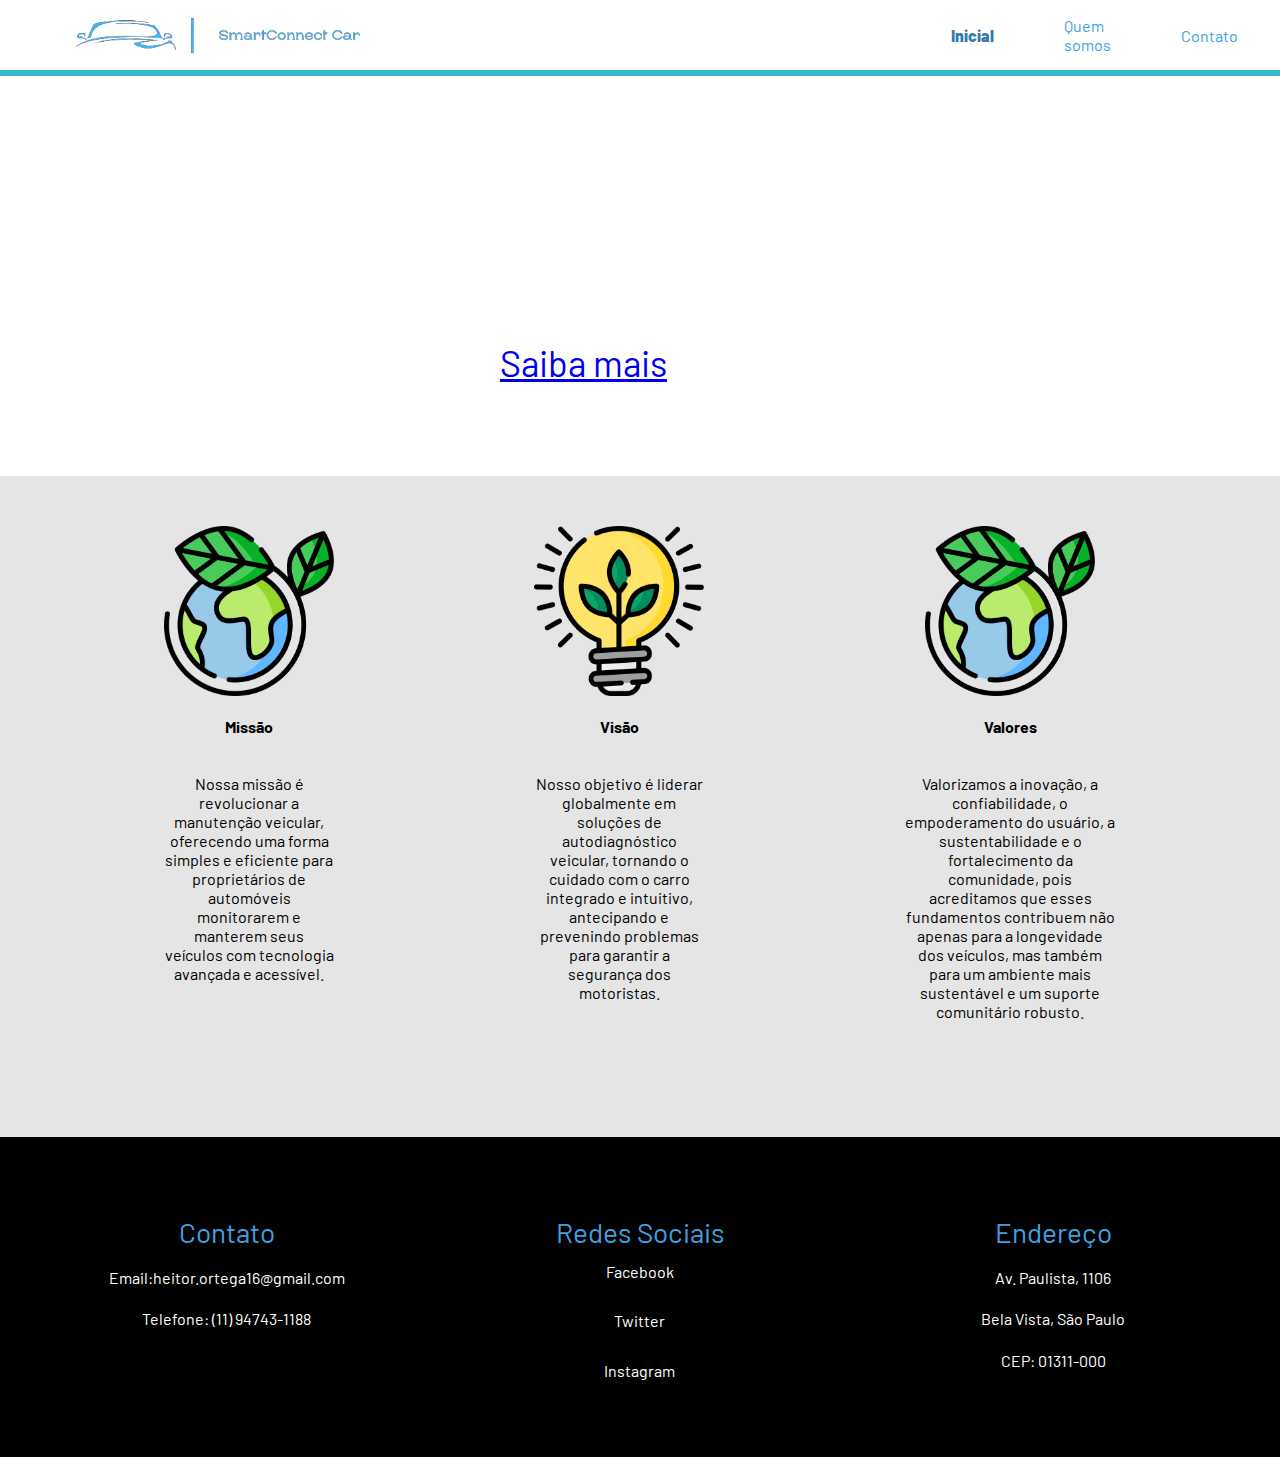
==== Site/index.html @ a7798b41 "Crianção de pasta para semântica do projeto." ====
<!DOCTYPE html>
<html lang="en">
<head>
  <meta charset="UTF-8">
  <meta name="viewport" content="width=device-width, initial-scale=1.0">
  <title>SmartConnect Car | Pagina inicial</title>
  <link rel="stylesheet" href="./css/style.css">
</head>
<body id="login">
<main>
  <header class="header">
    <div class="header">
        <div class="container">
            <img class="titulo" src="./img/smart.png" alt="Logo da empresa SmartConnect Car">
            <ul class="navbar">
                <li class="agora">Inicial</li>
                <li>
                    <a href="./about.html"> Quem somos</a>
                </li>
                <li>
                    <a href="#footer-container">Contato</a>
                </li>
                <li>
                    <a href="./login.html">Login</a>
                </li>
            </ul>
        </div>
  </header>

  <section class="banner">
    <div class="container">
      <div class="banner-inicial">
        <p>Dirija com <span>Confiança</span>, Diagnostique com <span>Inteligência.</span></p>
        <a href="./produto.html" class="botao-saiba-mais">Saiba mais</a>
      </div>
    </div>
  </section>

  <section class="social">
    <div class="container">
      <div class="boxes">
        <div class="box">
          <img src="./img/planet-earth_color.png" alt="Icone da missão">
          <h4>Missão</h4>
          <p>Nossa missão é revolucionar a manutenção veicular, oferecendo uma forma simples e eficiente para proprietários de automóveis monitorarem e manterem seus veículos com tecnologia avançada e acessível.</p>
        </div>

        <div class="box">
            <img src="./img/lightbulb_color.png" alt="Icone da visão">
            <h4>Visão</h4>
            <p>Nosso objetivo é liderar globalmente em soluções de autodiagnóstico veicular, tornando o cuidado com o carro integrado e intuitivo, antecipando e prevenindo problemas para garantir a segurança dos motoristas.</p>
          </div>
  
          <div class="box">
            <img src="./img/planet-earth_color.png" alt="icone dos valores">
            <h4>Valores</h4>
            <p>Valorizamos a inovação, a confiabilidade, o empoderamento do usuário, a sustentabilidade e o fortalecimento da comunidade, pois acreditamos que esses fundamentos contribuem não apenas para a longevidade dos veículos, mas também para um ambiente mais sustentável e um suporte comunitário robusto.</p>
          </div>
        </div>
      </div>
    </section>
  </main>

  <footer>
    <div id="footer-container">
      <div class="footer-section">
        <h3>Contato</h3>
        <p>Email:heitor.ortega16@gmail.com</p>
        <p>Telefone: (11) 94743-1188</p>
      </div>
  
      <div class="footer-section">
        <h3>Redes Sociais</h3>
        <a href="https://www.facebook.com">Facebook</a><br>
        <a href="https://www.twitter.com">Twitter</a><br>
        <a href="https://www.instagram.com">Instagram</a><br>
      </div>
  
      <div class="footer-section">
        <h3>Endereço</h3>
        <p>Av. Paulista, 1106</p>
        <p>Bela Vista, São Paulo</p>
        <p>CEP: 01311-000</p>
      </div>
    </div>
  </footer>
  </body>
  </html>
---- Site/css/style.css ----
@import url('https://fonts.googleapis.com/css2?family=Barlow:ital,wght@0,100;0,200;0,300;0,400;0,500;0,600;0,700;0,800;0,900;1,100;1,200;1,300;1,400;1,500;1,600;1,700;1,800;1,900&display=swap');

body {
  margin: 0;
  padding: 0;
  font-family: 'Barlow', "Segoe UI", Tahoma, Geneva, Verdana, sans-serif;
  background-color: white;
}

.container {
  width: 90%; /* Aumentar a largura para 90% em telas menores */
  max-width: 1200px; /* Definir uma largura máxima para evitar que o conteúdo fique muito largo */
  margin: auto;
  display: flex;
  align-items: center; /* Centralizar o conteúdo */
}

.header {
  border-bottom: 3px solid #32b9cd;
}

.header .container {
  justify-content: space-between;
}

.header a {
  text-decoration: none;
  color: #40a1e0;
}

.agora {
  font-weight: 800;
}

.navbar {
  width: 300px;
  display: flex;
  align-items: center;
  justify-content: space-between;
  list-style: none;
  color: #3379a9;
}

.navbar li {
  margin: 0 35px; /* Espaçamento entre os itens do menu */
}

.titulo {
height: 50px;
width: auto;
padding: 7px;
}


/* BANNER */

.banner {
height: 400px;
  color: white;
  background-image: url("../img/banner-oficial.png");
  background-size: cover;
}

.banner .container {
  height: 400px;
  font-size: 36px;
  justify-content: center;
  align-items: center;
}

.tamanho-conteudo { 
  height: fit-content !important;
}

.banner p {
  width: 50%;
  margin: 0;
  padding: 0;
  width: 280px;
  font-size: 36px;
}

.banner .container span {
  font-weight: 800;
}

/* missao visao valores */

.social {
  background-color: #e5e5e5;
  display: flex;
}

.social .container{
  justify-content: center;
}

.box img {
  width: 170px;
}

.social .container .boxes {
  display: flex;
}

.social p {
  text-align: center;
  font-weight: 400;
}

.box {
  margin: 100px;
  display: flex;
  flex-direction: column;
  align-items: center;
}


.box {
  margin-top: 50px;
  display: flex;
  flex-direction: column;
  align-items: center;
}


/* FOOTER */

footer {
  background-color: black;
  color: white;
  text-align: center;
  padding: 20px 0;
}

#footer-container {
  display: flex;
  flex-wrap: wrap; /* Permitir que os elementos dentro do footer sejam envoltos em várias linhas */
  justify-content: space-around;
  margin: 0 auto;
  padding: 20px;
}

.footer-section {
  flex: 1 1 300px; /* Definir largura mínima e máxima para cada seção do footer */
  margin: 10px;
}

.footer-section h3 {
  margin-bottom: 10px;
}

.footer-section p, .footer-section a {
  color: white;
  text-decoration: none;
  line-height: 1.6;
}

footer .footer-section a {
  display: block;
  margin-bottom: 5px;
}

.footer-section a:hover {
    text-decoration: underline;
}

/* pagina about */

.team-container {
    width: 90%;
    margin: 20px auto;
  }
  
  h2, h3 {
    text-align: center;
    color: #40a1e0;
  }
  
  h2 {
    font-size: 32px;
  }
  
  h3 {
    font-size: 28px;
    font-weight: normal;
  }
  
  h3 span {
    font-weight: bold;
  }
  
  
  .team-members {
    display: flex;
    justify-content: space-around;
    flex-wrap: wrap;
    gap: 20px;
  }
  
  .member {
    background: #40a1e0;
    box-shadow: 0 0 10px rgba(0,0,0,0.1);
    padding: 20px;
    border-radius: 8px;
    width: calc(33.333% - 20px);
    text-align: center;
  }
  
  .member img {
    width: 100px;
    height: 100px;
    border-radius: 50%;
    margin-bottom: 10px;
  }
  
  .social-links a {
    margin: 0 5px;
    text-decoration: none;
    color: #333;
  }
  
  /* Estilos para o link do repositório */
  .repositorio {
    text-align: center;
    margin-top: 20px;
    width: 100%;
  }
  
  .repositorio a {
    display: inline-block;
    padding: 10px 20px;
    background-color: #40a1e0;
    color: white;
    text-decoration: none;
    border-radius: 5px;
    transition: background-color 0.3s ease;
  }
  
  .repositorio a:hover {
    background-color: #32b9cd;
  }
  
  @media (max-width: 768px) {
    .footer-section {
      flex-basis: 50%; /* Em telas menores, cada seção ocupará metade da largura */
    }
  }
  
  @media (max-width: 480px) {
    .footer-section {
      flex-basis: 100%; /* Em telas ainda menores, cada seção ocupará a largura total */
    }
  }

  .banner-produto {
    height: 400px;
      color: white;
      background-image: url("../img/banner-oficial.png");
      background-size: cover;
  }
  
  .banner-produto .container {
  height: 400px;
  font-size: 36px;
  justify-content: center;
  align-items: center;
  }
  
  .banner-produto .container span {
  font-weight: 800;
  }
  
  .popup {
    display: none;
    position: fixed;
    left: 0;
    top: 0;
    width: 100%;
    height: 100%;
    background-color: rgba(0, 0, 0, 0.7);
    z-index: 1000;
  }
  
  .icones {
    display: flex;
    justify-content: space-around;
    padding: 20px 0;
  }
  
  .caixa {
    text-align: center;
    cursor: pointer;
  }
  
  .caixa img {
    width: 100px; 
  }
  
  .modal {
    display: none;
    position: fixed;
    left: 0;
    top: 0;
    width: 100%;
    height: 100%;
    background-color: rgba(0, 0, 0, 0.5);
    z-index: 1000;
    align-items: center;
    justify-content: center;
  }
  
  .conteudo-modal {
    background-color: #fff;
    margin: auto;
    padding: 20px;
    border: 1px solid #888;
    width: 50%;
    box-shadow: 0 4px 8px rgba(0, 0, 0, 0.1);
  }
  
  .fechar {
    color: #aaa;
    float: right;
    font-size: 28px;
    font-weight: bold;
  }
  
  .fechar:hover,
  .fechar:focus {
    color: black;
    text-decoration: none;
    cursor: pointer;
  }
  
 /* LOGIN */

.container-pagina {
  height: 100vh;
  display: flex;
  justify-content: center;
  align-items: center;
}

.container-login {
  width: 80%;
  max-width: 400px;
  padding: 40px;
  background-color: #fff;
  border-radius: 10px;
  box-shadow: 0 0 20px rgba(0, 0, 0, 0.1);
  text-align: center;
}

.mensagem {
  margin-bottom: 20px;
  font-weight: bold;
  color: #007bff;
}

.grupo-form {
  margin-bottom: 20px;
  text-align: left;
}

.grupo-form label {
  display: block;
  margin-bottom: 5px;
  font-weight: bold;
}

.grupo-form input[type="email"],
.grupo-form input[type="password"] {
  width: 100%;
  padding: 10px;
  border: 1px solid #ccc;
  border-radius: 5px;
  box-sizing: border-box;
}

button[type="submit"] {
  width: 100%;
  padding: 15px;
  border: none;
  border-radius: 5px;
  background-color: #007bff;
  color: #fff;
  cursor: pointer;
}

button[type="submit"]:hover {
  background-color: #0056b3;
}

.mensagem-erro {
  color: red;
  font-size: 14px;
  margin-top: 10px;
}

.mensagem-sucesso{
  display: none; 
  color: green; 
  font-weight: bold; 
  text-align: center; 
  margin-top: 20px; 

}

#logoutBtn {
  background-color: black;
  color: #fff;
  border: none;
  padding: 10px 20px;
  border-radius: 5px;
  cursor: pointer;
  margin-top: 10px;
}

#infoUsuario {
  font-size: 30px;
  font-weight: 800;
  margin: 20px;
  margin-bottom: 400px;
  text-align: center;
}

.cabecalho-logout {
  background-color: #007bff;
  padding: 20px;
  color: #fff;
  text-align: center;
  margin-bottom: 10px;
  margin-top: 0;
}
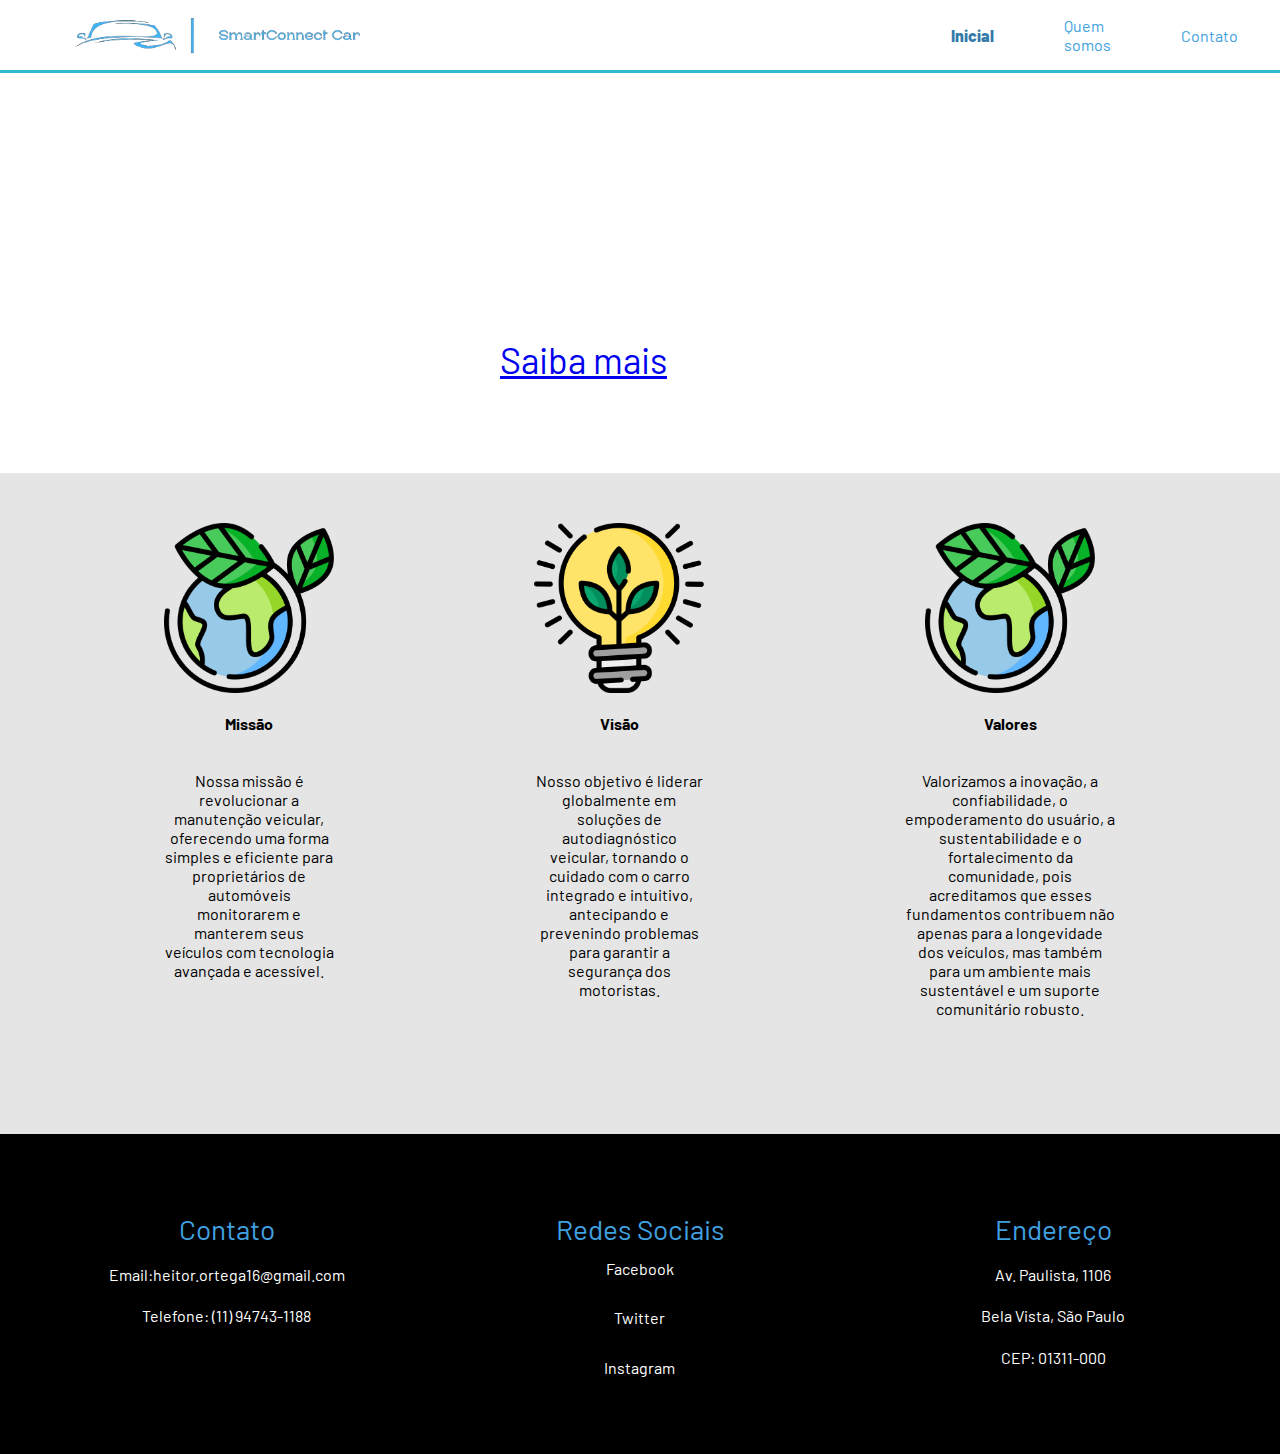
==== commit 5229f900: "Arruma a tag div e a header" ====
--- a/Site/index.html
+++ b/Site/index.html
@@ -8,7 +8,7 @@
 </head>
 <body id="login">
 <main>
-  <header class="header">
+  <header>
     <div class="header">
         <div class="container">
             <img class="titulo" src="./img/smart.png" alt="Logo da empresa SmartConnect Car">
@@ -25,6 +25,7 @@
                 </li>
             </ul>
         </div>
+    </div>
   </header>
 
   <section class="banner">
